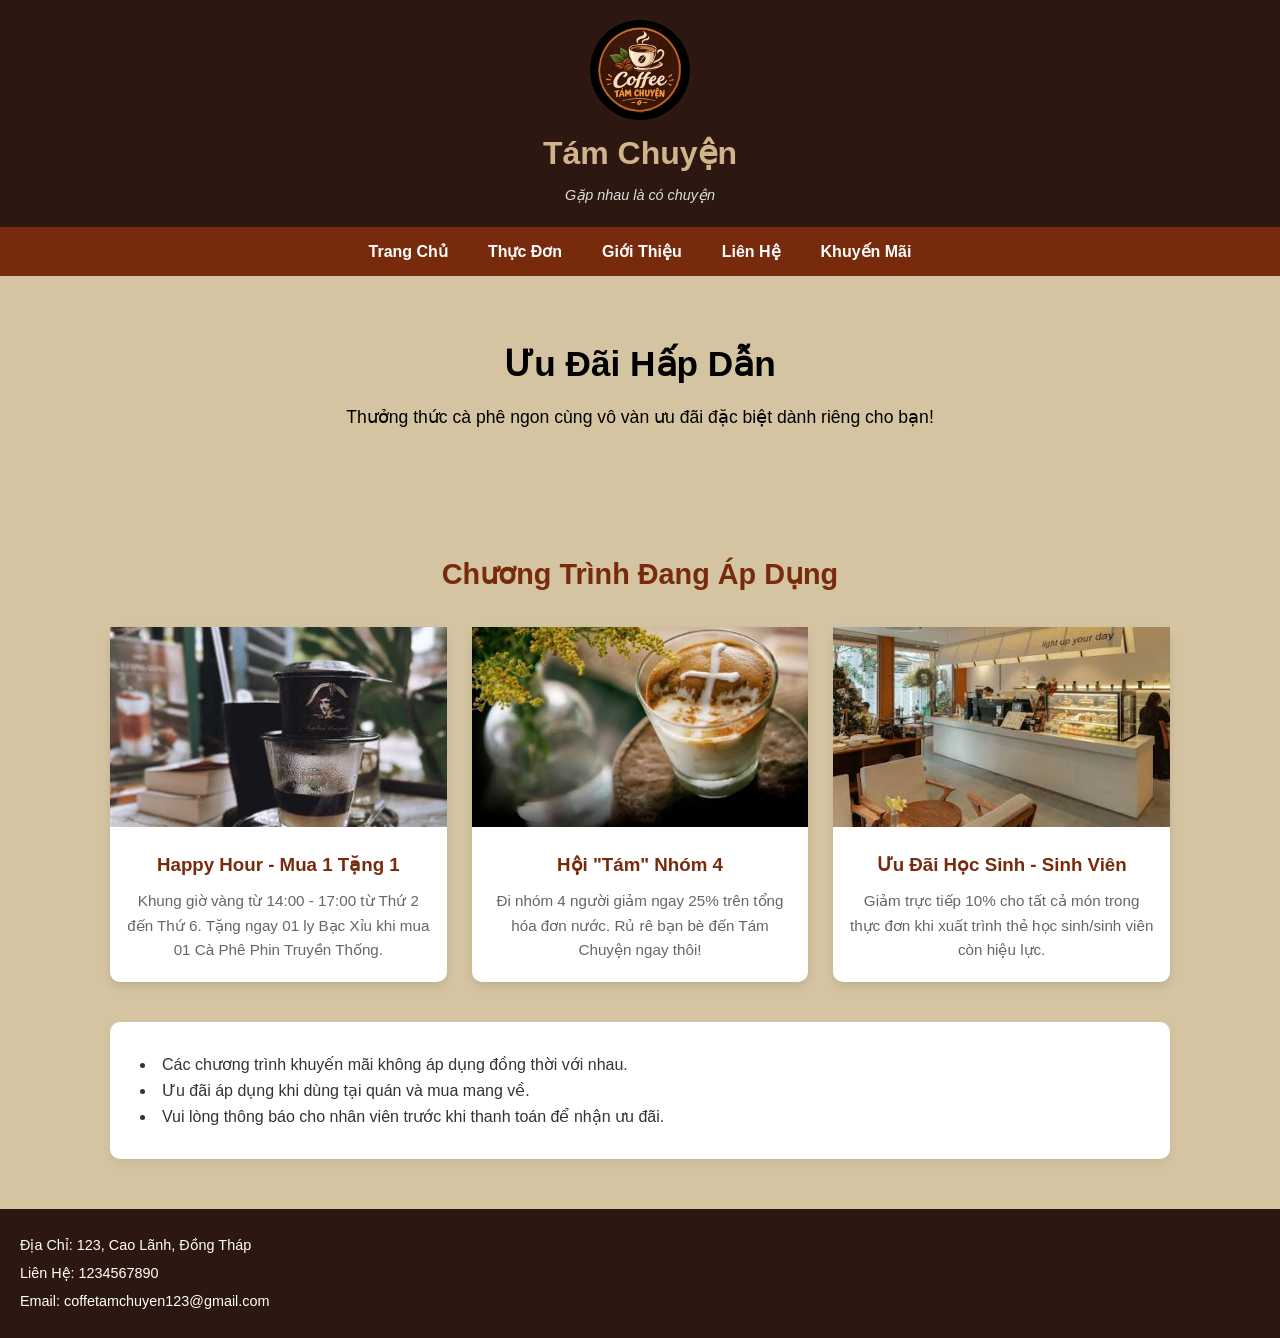
==== html/khuyenmai.html @ 7c31e294 "Add files via upload" ====
<!DOCTYPE html>
<html lang="vi">
<head>
    <meta charset="UTF-8">
    <meta name="viewport" content="width=device-width, initial-scale=1.0">
    <title>Chương Trình Khuyến Mãi - Tám Chuyện Coffee</title>
    <link rel="stylesheet" href="../css/stylecss.css">
</head>
<body>

    <header>
        <div class="logo">
            <a href="index.html">
        <img src="../picture/logo.jpg" alt="Logo Tám Chuyện">
            <h1><a href="index.html">Tám Chuyện</a></h1>
            <span>Gặp nhau là có chuyện</span>
        </div>
    </header>
    <nav>
        <ul>
                <a href="../index.html" >Trang Chủ</a>
                <a href="../html/thucdon.html">Thực Đơn</a>
                <a href="../html/gioithieu.html">Giới Thiệu</a>
                <a href="../html/lienhe.html">Liên Hệ</a>
                <a href="../html/khuyenmai.html"> Khuyến Mãi</a>
        </ul>
    </nav>
    <section class="hero">
        <h2>Ưu Đãi Hấp Dẫn</h2>
        <p>Thưởng thức cà phê ngon cùng vô vàn ưu đãi đặc biệt dành riêng cho bạn!</p>
    </section>
    <main class="chua">
        <h2 class="section-title">Chương Trình Đang Áp Dụng</h2>
        
        <div class="grid-3">
            <div class="thucdon">
                <img src="../picture/coffee phin.jfif" alt="Mua 1 tặng 1">
                <h3>Happy Hour - Mua 1 Tặng 1</h3>
                <p>Khung giờ vàng từ 14:00 - 17:00 từ Thứ 2 đến Thứ 6. Tặng ngay 01 ly Bạc Xỉu khi mua 01 Cà Phê Phin Truyền Thống.</p>
            </div>
            <div class="thucdon">
                <img src="../picture/bacxiu.jfif" alt="Đi 4 tính tiền 3">
                <h3>Hội "Tám" Nhóm 4</h3>
                <p>Đi nhóm 4 người giảm ngay 25% trên tổng hóa đơn nước. Rủ rê bạn bè đến Tám Chuyện ngay thôi!</p>
            </div>
            <div class="thucdon">
                <img src="../picture/khonggianquan.jfif" alt="Giảm giá học sinh sinh viên">
                <h3>Ưu Đãi Học Sinh - Sinh Viên</h3>
                <p>Giảm trực tiếp 10% cho tất cả món trong thực đơn khi xuất trình thẻ học sinh/sinh viên còn hiệu lực.</p>
            </div>
        </div>
        <div class="content-box" style="margin-top: 40px;">

                <li>Các chương trình khuyến mãi không áp dụng đồng thời với nhau.</li>
                <li>Ưu đãi áp dụng khi dùng tại quán và mua mang về.</li>
                <li>Vui lòng thông báo cho nhân viên trước khi thanh toán để nhận ưu đãi.</li>
            </ul>
        </div>
    </main>
    <footer>
        <p>Địa Chỉ: 123, Cao Lãnh, Đồng Tháp</p>
        <p>Liên Hệ: 1234567890</p>
        <p>Email: coffetamchuyen123@gmail.com</p>
    </footer>

</body>
</html>
---- css/stylecss.css ----
* {
    margin: 0;
    padding: 0;
    box-sizing: border-box;
    font-family: 'Segoe UI', Tahoma, Geneva, Verdana, sans-serif;
}

:root {
    --primary-color: #772b0c; 
    --accent-color: #D2B48C;  
    --dark-color: #2C1810;    
    --light-color: #d4c4a2;   
    --text-color: #333333;
}
body {
    background-color: var(--light-color);
    color: var(--text-color);
    line-height: 1.6;
}

a {
    text-decoration: none;
    color: inherit;
    transition: 0.3s;
}


header {
    background-color: var(--dark-color);
    color: #f8f5f3f8;
    padding: 20px;
    text-align: center;
}
.logo img {
    width:100px;
    height: 100px;          
    object-fit: cover;    
    border-radius: 50%;  
}
.logo h1 a {
    color: var(--accent-color);
    font-size: 2rem;
    font-weight: bold;
}

.logo span {
    font-style: italic;
    font-size: 0.9rem;
    color: #ddd;
    display: block;
    margin-top: 5px;
}

nav {
    background-color: var(--primary-color);
    text-align: center;
    position: sticky;
    top: 0;
    z-index: 100;
}

nav ul {
    list-style: none;
    display: flex;
    justify-content: center;
    flex-wrap: wrap;
}

nav a {
    color: #fff;
    padding: 12px 20px;
    display: inline-block;
    font-weight: 600;
}

nav a:hover {
    background-color: var(--accent-color);
    color: var(--dark-color);
}

.hero {
    background:url('../picture/images.jfif') center/cover no-repeat;
    color: #000000;
    text-align: center;
    padding: 60px 20px;
}

.hero h2 {
    font-size: 2.2rem;
    margin-bottom: 10px;
}

.hero p {
    font-size: 1.1rem;
    margin-bottom: 20px;
}

.btn {
    display: inline-block;
    background-color: var(--accent-color);
    color: var(--dark-color);
    padding: 10px 25px;
    border-radius: 20px;
    font-weight: bold;
}

.btn:hover {
    background-color: #fff;
    transform: translateY(-2px);
}


.chua {
    max-width: 1100px;
    margin: 40px auto;
    padding: 0 20px;

}

.section-title {
    text-align: center;
    color: var(--primary-color);
    margin-bottom: 30px;
    font-size: 1.8rem;
    position: relative;
}


.grid-3 {
    display: grid;
    grid-template-columns: repeat(auto-fit, minmax(280px, 1fr));
    gap: 25px;
}


.thucdon {
    background-color: #fff;
    border-radius: 10px;
    box-shadow: 0 4px 8px rgba(0,0,0,0.1);
    transition: transform 0.3s;
    text-align: center;
    padding-bottom: 20px;
}

.thucdon:hover {
    transform: translateY(-5px);
}

.thucdon img {
    width: 100%;
    height: 200px;
    object-fit: cover;
}

.thucdon h3 {
    color: var(--primary-color);
    margin: 15px 0 10px;
}

.thucdon p {
    padding: 0 15px;
    font-size: 0.95rem;
    color: #666;
}
.content-box {
    background: #fff;
    padding: 30px;
    border-radius: 10px;
    box-shadow: 0 4px 8px rgba(0,0,0,0.05);
}

footer {
    background-color: var(--dark-color);
    color: #fff;
    padding: 20px;
    margin-top: 50px;
    font-size: 0.9rem;
}

footer p {
    margin: 5px 0;
}
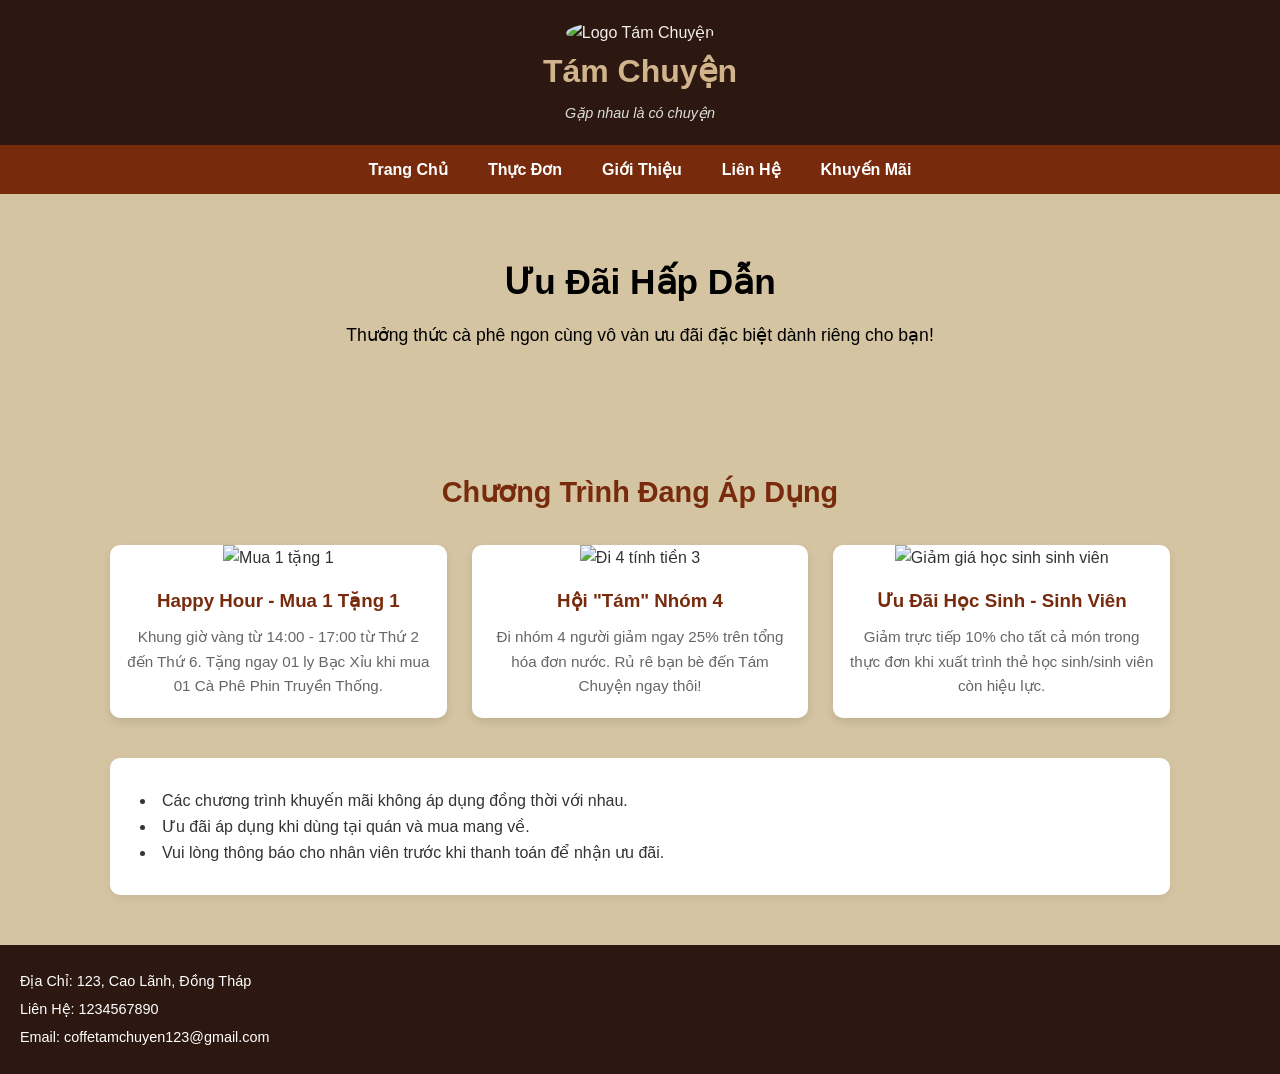
==== commit ca95a299: "Fix image paths and HTML structure in khuyenmai.html" ====
--- a/html/khuyenmai.html
+++ b/html/khuyenmai.html
@@ -11,7 +11,7 @@
     <header>
         <div class="logo">
             <a href="index.html">
-        <img src="../picture/logo.jpg" alt="Logo Tám Chuyện">
+        <img src="./picture/logo.jpg" alt="Logo Tám Chuyện">
             <h1><a href="index.html">Tám Chuyện</a></h1>
             <span>Gặp nhau là có chuyện</span>
         </div>
@@ -34,17 +34,17 @@
         
         <div class="grid-3">
             <div class="thucdon">
-                <img src="../picture/coffee phin.jfif" alt="Mua 1 tặng 1">
+                <img src="./picture/coffee phin.jfif" alt="Mua 1 tặng 1">
                 <h3>Happy Hour - Mua 1 Tặng 1</h3>
                 <p>Khung giờ vàng từ 14:00 - 17:00 từ Thứ 2 đến Thứ 6. Tặng ngay 01 ly Bạc Xỉu khi mua 01 Cà Phê Phin Truyền Thống.</p>
             </div>
             <div class="thucdon">
-                <img src="../picture/bacxiu.jfif" alt="Đi 4 tính tiền 3">
+                <img src="./picture/bacxiu.jfif" alt="Đi 4 tính tiền 3">
                 <h3>Hội "Tám" Nhóm 4</h3>
                 <p>Đi nhóm 4 người giảm ngay 25% trên tổng hóa đơn nước. Rủ rê bạn bè đến Tám Chuyện ngay thôi!</p>
             </div>
             <div class="thucdon">
-                <img src="../picture/khonggianquan.jfif" alt="Giảm giá học sinh sinh viên">
+                <img src="./picture/khonggianquan.jfif" alt="Giảm giá học sinh sinh viên">
                 <h3>Ưu Đãi Học Sinh - Sinh Viên</h3>
                 <p>Giảm trực tiếp 10% cho tất cả món trong thực đơn khi xuất trình thẻ học sinh/sinh viên còn hiệu lực.</p>
             </div>
@@ -64,4 +64,4 @@
     </footer>
 
 </body>
-</html>+</html>
